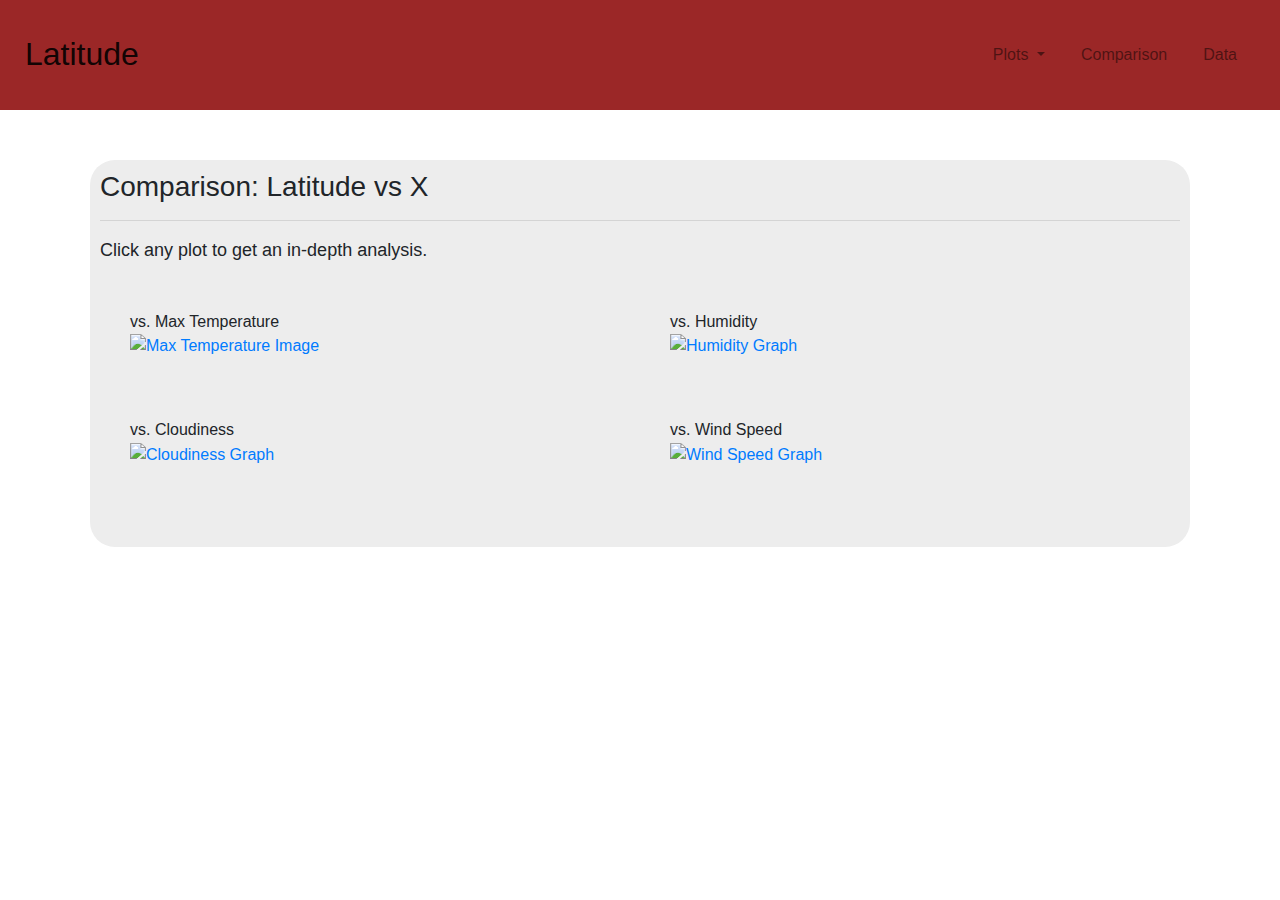
==== comparisons.html @ c6e8d8bb "completed homework" ====
<!DOCTYPE html>
<html lang="en">
    <head>
        <meta charset="UTF-8">
        <title>Web Visualisation Dashboard</title>
        <link rel="stylesheet" href="https://stackpath.bootstrapcdn.com/bootstrap/4.3.1/css/bootstrap.min.css" integrity="sha384-ggOyR0iXCbMQv3Xipma34MD+dH/1fQ784/j6cY/iJTQUOhcWr7x9JvoRxT2MZw1T" crossorigin="anonymous">
        <link rel="stylesheet" href="stylesheet.css">
    </head>
    <body>
        <div class="navigation">
            <nav class="navbar navbar-expand-lg navbar-light">
                <a class="navbar-brand" href="index.html">Latitude</a>
                <button class="navbar-toggler  border border-white" type="button" data-toggle="collapse" data-target="#navbarNavDropdown"
                aria-controls="navbarNavDropdown" aria-expanded="false" aria-label="Toggle navigation">
                <span class="navbar-toggler-icon"></span>
                </button>
                <div class="collapse navbar-collapse" id="navbarNavDropdown">
                <ul class="navbar-nav ml-auto">
                    <li class="nav-item dropdown">
                    <a class="nav-link dropdown-toggle" href="#" id="navbarDropdownMenuLink" data-toggle="dropdown"
                      aria-haspopup="true" aria-expanded="false">
                      Plots
                    </a>
                    <div class="dropdown-menu" aria-labelledby="navbarDropdownMenuLink">
                      <a class="dropdown-item" href="max_temp.html">Max Temperature</a>
                      <a class="dropdown-item" href="humidity.html">Humidity</a>
                      <a class="dropdown-item" href="cloudiness.html">Cloudiness</a>
                      <a class="dropdown-item" href="wind_speed.html">Wind Speed</a>
                    </div>
                  </li>
                  <li class="nav-item">
                    <a class="nav-link" href="comparisons.html">Comparison</a>
                  </li>
                  <li class="nav-item">
                    <a class="nav-link" href="data.html">Data</a>
                  </li>
                </ul>
              </div>
            </nav>
          </div>
          <div class="container">
            <div class="row">
              <div class="col-lg-12">
                <div class="box">
                  <h3 class="title">Comparison: Latitude vs X</h3>
                  <hr>
                  <p>Click any plot to get an in-depth analysis.</p>
                  <div class="container" style="padding-bottom: 40px;">
                    <div class="row">
                      <div class="col-lg-6" style="padding: 30px;">
                        <div class="title">vs. Max Temperature</div>
                        <a href="max_temp.html">
                          <img class="panel" src="Assets/Fig1.png" alt="Max Temperature Image">
                        </a>
                      </div>
                      <div class="col-lg-6" style="padding: 30px;">
                        <div class="title">vs. Humidity</div>
                        <a href="humidity.html">
                          <img class="panel" src="Assets/Fig2.png" alt="Humidity Graph">
                        </a>
                      </div>
                    </div>
        
                    <div class="row">
                      <div class="col-lg-6" style="padding: 30px;">
                        <div class="title">vs. Cloudiness</div>
                        <a href="cloudiness.html">
                          <img class="panel" src="Assets/Fig3.png" alt="Cloudiness Graph">
                        </a>
        
                      </div>
                      <div class="col-lg-6" style="padding: 30px;">
                        <div class="title">vs. Wind Speed</div>
                        <a href="wind_speed.html">
                          <img class="panel" src="Assets/Fig4.png" alt="Wind Speed Graph">
                        </a>
                      </div>
                    </div>
                  </div>
                </div>
              </div>
            </div>
          </div>
        
          <script src="https://code.jquery.com/jquery-3.2.1.slim.min.js" integrity="sha384-KJ3o2DKtIkvYIK3UENzmM7KCkRr/rE9/Qpg6aAZGJwFDMVNA/GpGFF93hXpG5KkN"
            crossorigin="anonymous"></script>
          <script src="https://maxcdn.bootstrapcdn.com/bootstrap/4.0.0/js/bootstrap.min.js" integrity="sha384-JZR6Spejh4U02d8jOt6vLEHfe/JQGiRRSQQxSfFWpi1MquVdAyjUar5+76PVCmYl"
            crossorigin="anonymous"></script>
    </body>
---- stylesheet.css ----
.box {
    padding: 10px;
    border-radius: 25px;
    background-color: rgb(237, 237, 237);
    margin-top:50px;
    margin-left:5px;
    margin-right:5px;
    margin-bottom:20px;
    align-content: center;
}

.navbar {
    margin-right: 0px;
    margin-left: 0px;
    padding: 25px;
    background: rgb(155, 39, 39);
    color: rgb(255, 255, 255);
}

  .navbar-brand {
    height: 60px;
    width: 8%;
    text-align: center;
    font-size:  xx-large;
    border-radius: 25px;
}

.navbar li {
    display: d-block;
    padding: 10px;
    margin-right: 0px;
    margin-left: 0px;
    cursor: pointer;
}

h1 {
    font-size: 36px;
}

h2 {
    font-size: 22px;
}

p {
    font-size: 18px;
}

@media (max-width: 750px) {
    .navbar li {
      padding: 10px;
    }
    body {
      background-color: rgb(237, 237, 237);
    }
    .navbar ul {
      visibility: hidden;
    }
    #nav-select {
      visibility: visible;
    }
}
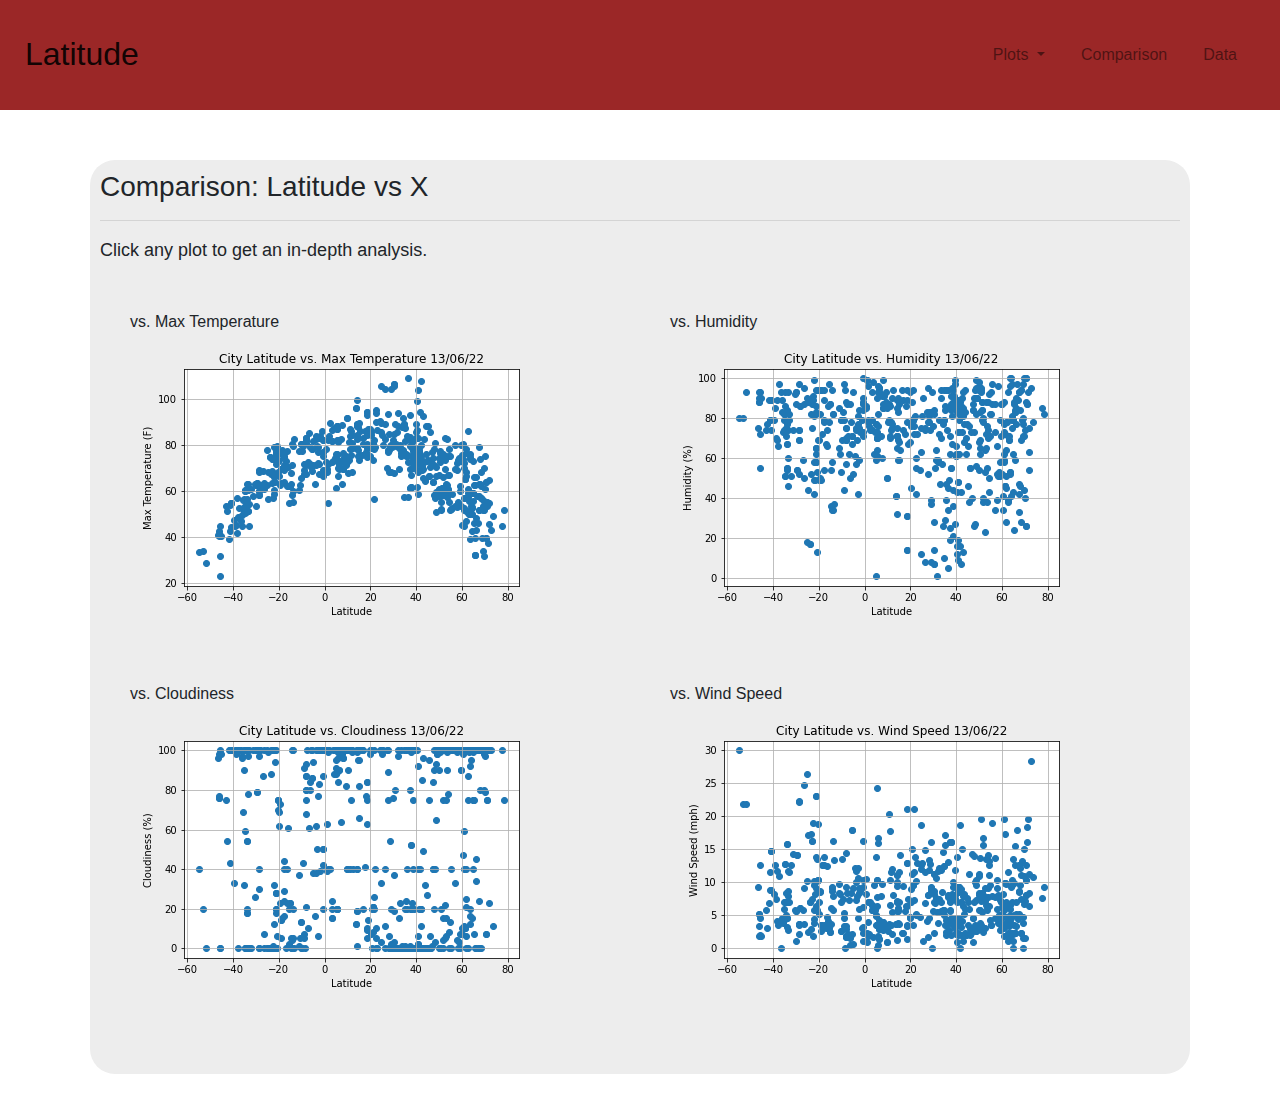
==== commit 3dd135c2: "Update comparisons.html" ====
--- a/comparisons.html
+++ b/comparisons.html
@@ -50,13 +50,13 @@
                       <div class="col-lg-6" style="padding: 30px;">
                         <div class="title">vs. Max Temperature</div>
                         <a href="max_temp.html">
-                          <img class="panel" src="Assets/Fig1.png" alt="Max Temperature Image">
+                          <img class="panel" src="assets/Fig1.png" alt="Max Temperature Image">
                         </a>
                       </div>
                       <div class="col-lg-6" style="padding: 30px;">
                         <div class="title">vs. Humidity</div>
                         <a href="humidity.html">
-                          <img class="panel" src="Assets/Fig2.png" alt="Humidity Graph">
+                          <img class="panel" src="assets/Fig2.png" alt="Humidity Graph">
                         </a>
                       </div>
                     </div>
@@ -65,14 +65,14 @@
                       <div class="col-lg-6" style="padding: 30px;">
                         <div class="title">vs. Cloudiness</div>
                         <a href="cloudiness.html">
-                          <img class="panel" src="Assets/Fig3.png" alt="Cloudiness Graph">
+                          <img class="panel" src="assets/Fig3.png" alt="Cloudiness Graph">
                         </a>
         
                       </div>
                       <div class="col-lg-6" style="padding: 30px;">
                         <div class="title">vs. Wind Speed</div>
                         <a href="wind_speed.html">
-                          <img class="panel" src="Assets/Fig4.png" alt="Wind Speed Graph">
+                          <img class="panel" src="assets/Fig4.png" alt="Wind Speed Graph">
                         </a>
                       </div>
                     </div>
@@ -86,4 +86,4 @@
             crossorigin="anonymous"></script>
           <script src="https://maxcdn.bootstrapcdn.com/bootstrap/4.0.0/js/bootstrap.min.js" integrity="sha384-JZR6Spejh4U02d8jOt6vLEHfe/JQGiRRSQQxSfFWpi1MquVdAyjUar5+76PVCmYl"
             crossorigin="anonymous"></script>
-    </body>+    </body>
